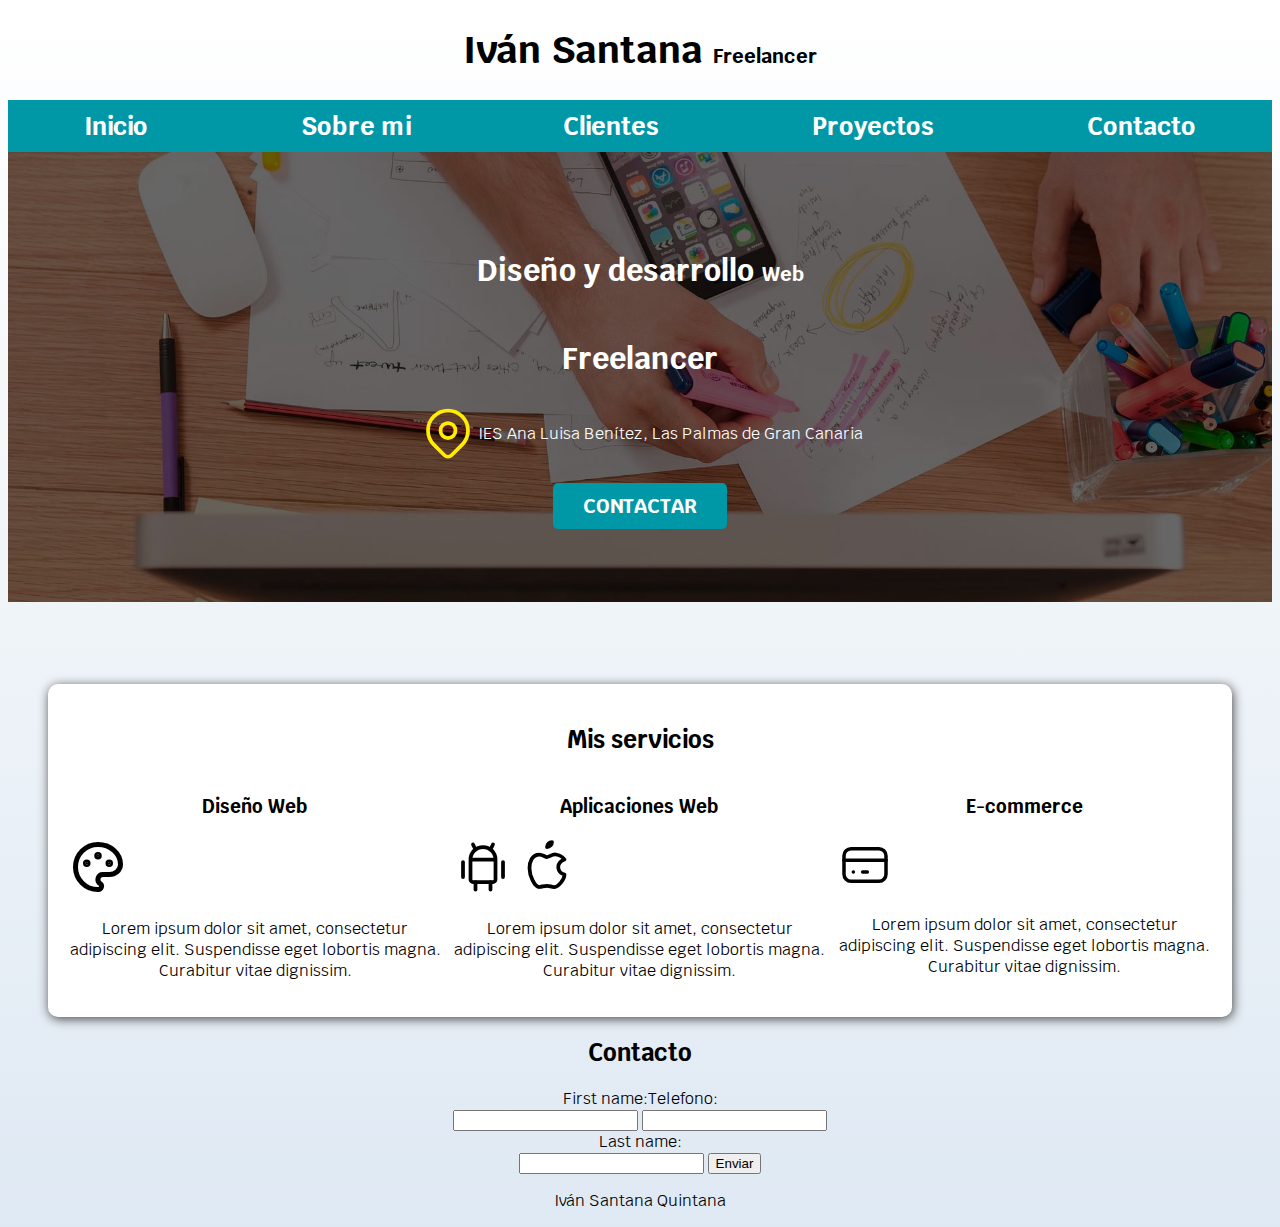
==== index.html @ 11ab8a82 "mi formulario" ====
<!DOCTYPE html>
<html lang="es">
<head>
    <meta charset="UTF-8">
    <meta http-equiv="X-UA-Compatible" content="IE=edge">
    <meta name="viewport" content="width=device-width, initial-scale=1.0">
    <link href="https://fonts.googleapis.com/css2?family=Krub:wght@400;700&display=swap" rel="stylesheet">
    <title>Diseñador Freelance</title>
    <link rel="stylesheet" href="../CSS/Style.CSS">

</head>
<body>
    <!--Esto es un coñaso deja la carrera-->
    <header>
         <h1 class="titulo">Iván Santana <span>Freelancer</span></h1>
    </header>
     
    <div class="nav-bg"> <!--Esto sirve para que el codigo se mas facil de leer-->
      <nav class="navegacion-principal">
        <a href="./LND.html">Inicio</a>
        <a href="#">Sobre mi</a>
        <a href="#">Clientes</a>
        <a href="Proyecto.html">Proyectos</a>
        <a href="#"> Contacto </a>
      </nav>
      </div>
    
   
   <section class="hero" >
    <div class="contenido-hero">

      <h2 class="titulo" >Diseño y desarrollo <span>Web</span></h2>

       <h2>Freelancer</h2>

       <div class="location">
        <svg xmlns="http://www.w3.org/2000/svg" class="icon icon-tabler icon-tabler-map-pin" width="60" height="60" viewBox="0 0 24 24" stroke-width="1.5" stroke="#ffec00" fill="none" stroke-linecap="round" stroke-linejoin="round">
          <path stroke="none" d="M0 0h24v24H0z" fill="none"/>
          <circle cx="12" cy="11" r="3" />
          <path d="M17.657 16.657l-4.243 4.243a2 2 0 0 1 -2.827 0l-4.244 -4.243a8 8 0 1 1 11.314 0z" />
        </svg> 
         <p>IES Ana Luisa Benítez, Las Palmas de Gran Canaria</p>
         
          </div>

          <a class="boton" href="#">Contactar</a>

        </div>
      
    
    </section>
    <br>
    <br>
    
    <main class="cotenedor , sombra">
        <h2>Mis servicios</h2>

        <div class="servicios">
          <section class="servicio">

            <h3>Diseño Web</h3>
  
          <svg xmlns="http://www.w3.org/2000/svg" class="icon icon-tabler icon-tabler-palette" width="60" height="60" viewBox="0 0 24 24" stroke-width="2" stroke="#000000" fill="none" stroke-linecap="round" stroke-linejoin="round">
            <path stroke="none" d="M0 0h24v24H0z" fill="none"/>
            <path d="M12 21a9 9 0 1 1 0 -18a9 8 0 0 1 9 8a4.5 4 0 0 1 -4.5 4h-2.5a2 2 0 0 0 -1 3.75a1.3 1.3 0 0 1 -1 2.25" />
            <circle cx="7.5" cy="10.5" r=".5" fill="currentColor" />
            <circle cx="12" cy="7.5" r=".5" fill="currentColor" />
            <circle cx="16.5" cy="10.5" r=".5" fill="currentColor" />
          </svg>
                  <p>Lorem ipsum dolor sit amet, consectetur adipiscing elit. Suspendisse eget lobortis magna. Curabitur vitae dignissim.</p>
          </section>

          <section class="servicio">

            <h3>Aplicaciones Web</h3>

        <svg xmlns="http://www.w3.org/2000/svg" class="icon icon-tabler icon-tabler-brand-android" width="60" height="60" viewBox="0 0 24 24" stroke-width="1.5" stroke="#000000" fill="none" stroke-linecap="round" stroke-linejoin="round">
          <path stroke="none" d="M0 0h24v24H0z" fill="none"/>
          <line x1="4" y1="10" x2="4" y2="16" />
          <line x1="20" y1="10" x2="20" y2="16" />
          <path d="M7 9h10v8a1 1 0 0 1 -1 1h-8a1 1 0 0 1 -1 -1v-8a5 5 0 0 1 10 0" />
          <line x1="8" y1="3" x2="9" y2="5" />
          <line x1="16" y1="3" x2="15" y2="5" />
          <line x1="9" y1="18" x2="9" y2="21" />
          <line x1="15" y1="18" x2="15" y2="21" />
        </svg>
        <svg xmlns="http://www.w3.org/2000/svg" class="icon icon-tabler icon-tabler-brand-apple" width="60" height="60" viewBox="0 0 24 24" stroke-width="1.5" stroke="#000000" fill="none" stroke-linecap="round" stroke-linejoin="round">
          <path stroke="none" d="M0 0h24v24H0z" fill="none"/>
          <path d="M9 7c-3 0 -4 3 -4 5.5c0 3 2 7.5 4 7.5c1.088 -.046 1.679 -.5 3 -.5c1.312 0 1.5 .5 3 .5s4 -3 4 -5c-.028 -.01 -2.472 -.403 -2.5 -3c-.019 -2.17 2.416 -2.954 2.5 -3c-1.023 -1.492 -2.951 -1.963 -3.5 -2c-1.433 -.111 -2.83 1 -3.5 1c-.68 0 -1.9 -1 -3 -1z" />
          <path d="M12 4a2 2 0 0 0 2 -2a2 2 0 0 0 -2 2" />
        </svg>

        <p>Lorem ipsum dolor sit amet, consectetur adipiscing elit. Suspendisse eget lobortis magna. Curabitur vitae dignissim.</p>
          </section>

          <section class="servicio">

            <h3>E-commerce </h3>
            
            <svg xmlns="http://www.w3.org/2000/svg" class="icon icon-tabler icon-tabler-credit-card" width="56" height="56" viewBox="0 0 24 24" stroke-width="1.5" stroke="#000000" fill="none" stroke-linecap="round" stroke-linejoin="round">
              <path stroke="none" d="M0 0h24v24H0z" fill="none"/>
              <rect x="3" y="5" width="18" height="14" rx="3" />
              <line x1="3" y1="10" x2="21" y2="10" />
              <line x1="7" y1="15" x2="7.01" y2="15" />
              <line x1="11" y1="15" x2="13" y2="15" />
            </svg>
    
            <p>Lorem ipsum dolor sit amet, consectetur adipiscing elit. Suspendisse eget lobortis magna. Curabitur vitae dignissim.</p>

          </section>

        </div> <!---Aqui termina los servicios-->


    </main>

    <sectio>

        <h2>
          </svg>Contacto</h2>
        
    </sectio>

    <footer>
      <form action="">
              <label for="fname">First name:</label><label for="tnumber">Telefono:</label><br>
              <input type="text" id="fname" name="fname">  <input type="text" id="tnumber" name="tnumber"><br>
              <label for="lname">Last name:</label><br>
              <input type="text" id="lname" name="lname">
              <input type="submit" value="Enviar">

      </form>
        <p>Iván Santana Quintana </p>

        

    </footer>



</body>
</html>
---- CSS/Style.CSS ----
:root {
    --blanco:#ffffff;
    --oscuro:#212121;
    --primario:#FFc107;
    --secundario: #0097a7;
    --gris:#757575;
    --grisclaro:#DFE9F3;
    
    

}
html {
    font-size:62.5%;
}

p {
    text-align: center;
}

svg {
    align-items: center;
}

body{
    font-size: 16px; /*1rem=10px*/
    font-family: 'Krub', sans-serif;
    background-image:linear-gradient( to top,var(--grisclaro) 0%, var(--blanco) 100%) ;
   
}
.boton{
    background-color: var(--secundario);
    padding: 1rem 3rem;
    margin-top: 2rem;
    color: #ffffff;
    font-weight: 700;
    text-decoration:none ;
    font-size: 2rem;
    text-transform: uppercase;
    border-radius: 0.5rem;
    border: none;
    width: 80%;
    text-align: center;
}



@media (min-width: 750px){

    .boton{
        width: auto;
    }
}

.titulo{
    font-size: 3.8rem;
}

.titulo span {
    font-size: 2rem;  
}

h1,h2,h3{
    text-align: center;
}

.nav-bg{
    background-color: var(--secundario); 

}
.sombra{
    background-color: #ffffff;
    box-shadow: 1px 2px 11px 0px rgb(71, 71, 71);
    padding: 2rem;
    margin: 2rem 4rem;
    border-radius: 1rem;
}

.navegacion-principal{
    text-align: center;
    background-color: var(--secundario);
    margin: 0 auto;
   padding-top: 0.025rem;
   padding-bottom: 0.025rem;
   display:flex;
   flex-direction: column; 
}


@media (min-width:768px){
    .navegacion-principal{
        flex-direction: row;
        justify-content: space-around;
    } /*480px 768px 1140px 1400px*/
}




.navegacion-principal a{
background-color: var(--secundario);
padding: 1rem 3rem;
font-size: 2.5rem;
font-weight:700 ;
text-decoration: none;
color:var(--blanco)
}


.navegacion-principal :hover {
    background-color: var(--primario);
    color: var(--oscuro);
}

.contenedor{
    max-width:120rem ;
    margin: 0 auto;

}

.hero {
        background-image: url(../img/hero.jpg);
        height: 450px;
        background-repeat: no-repeat;
        background-size: cover;
        position: relative;
        margin-bottom: 2rem;
        
}

.contenido-hero{
    background-color:rgba(0,0,0,0.6);
    width: 100%;
    height:100% ;
    position: absolute;
    display: flex;
    flex-direction: column;
    align-items: center;
    justify-content: center;
}

.contenido-hero h2{
    color: #ffffff;
    font-weight: 700;
    font-size: 3rem;
}

.contenido-hero p{
    color: #ffffff;
}

table {
    margin:auto ;  
}

table,td,th{
   
    padding-left: 25px;
    padding-top:25px ;
    padding-bottom: 25px;
    padding-right: 15px;
    border-spacing: 30px ;
    border: none;
    border-collapse: collapse;
    text-align: center;
    font-size: 20px; 
}

td{
    text-align: left;
}

tr:nth-child(even){
    background-color:var(--grisclaro) ;
}

th{

    background-color: #e8f71e;
    color: #212121;

}
/*section{ otra forma de hacerlo
    background-image: url(../img/hero.jpg);
    height: 400px;
    background-size: 1900px 800px;
   
}*/


.location{
    display: flex;
    flex-direction: row;
    align-items: center;
    justify-content: center;
}


footer {
        text-align: center;
}

form {
    text-align: center;
    
}

.servicios{
   display: grid;

   grid-template-columns:  repeat(3, 1fr);
   column-gap: 1rem;

}
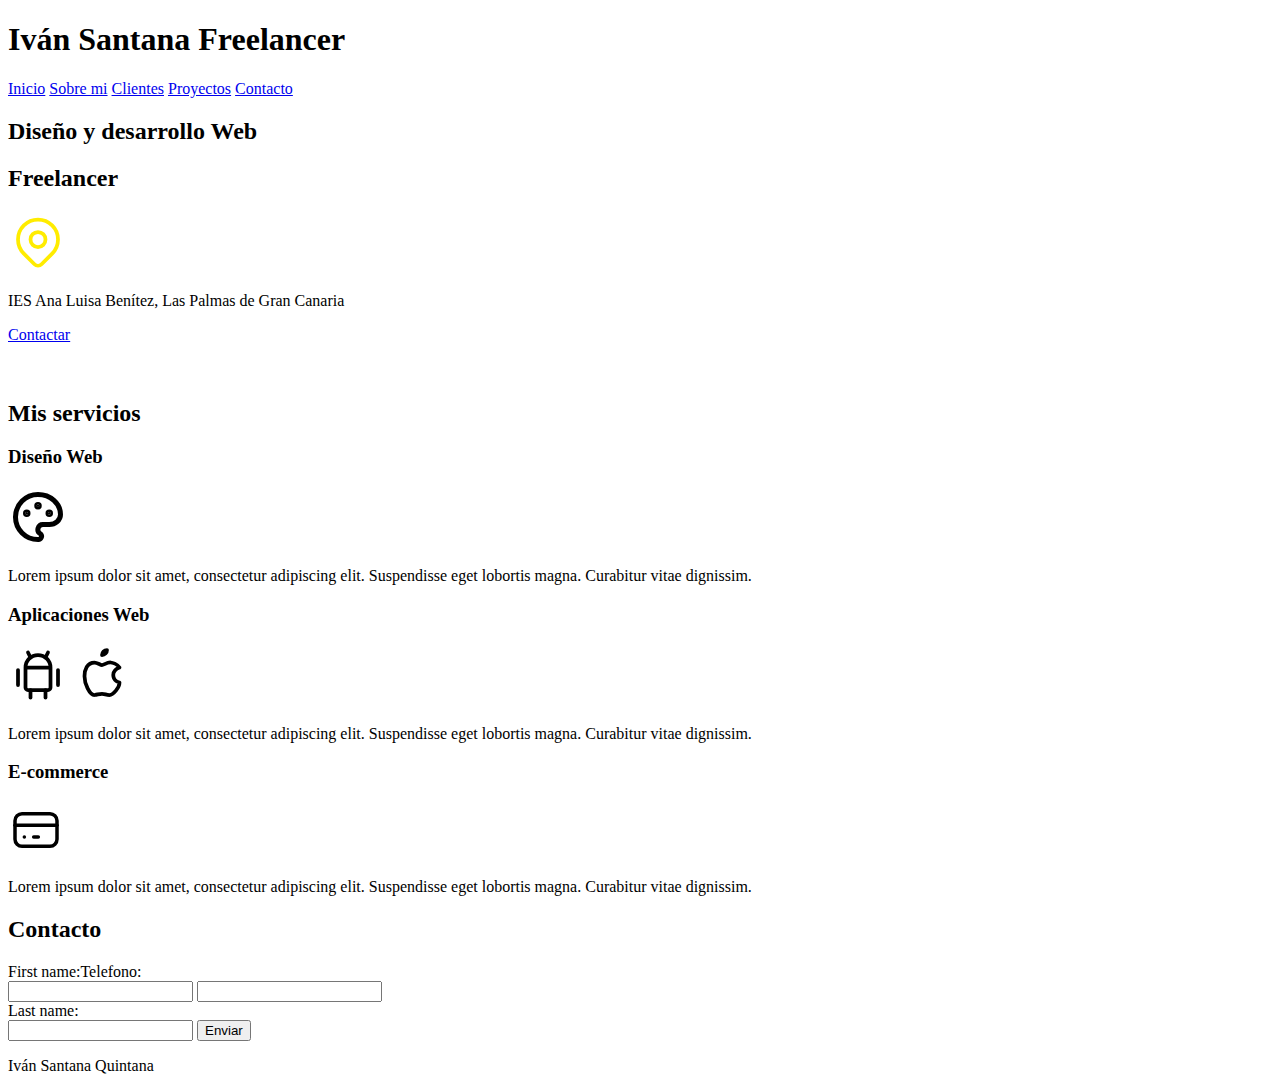
==== commit 55fd769b: "mi formulario" ====
--- a/index.html
+++ b/index.html
@@ -6,7 +6,7 @@
     <meta name="viewport" content="width=device-width, initial-scale=1.0">
     <link href="https://fonts.googleapis.com/css2?family=Krub:wght@400;700&display=swap" rel="stylesheet">
     <title>Diseñador Freelance</title>
-    <link rel="stylesheet" href="../CSS/Style.CSS">
+    <link rel="stylesheet" href="../CSS/style.css">
 
 </head>
 <body>
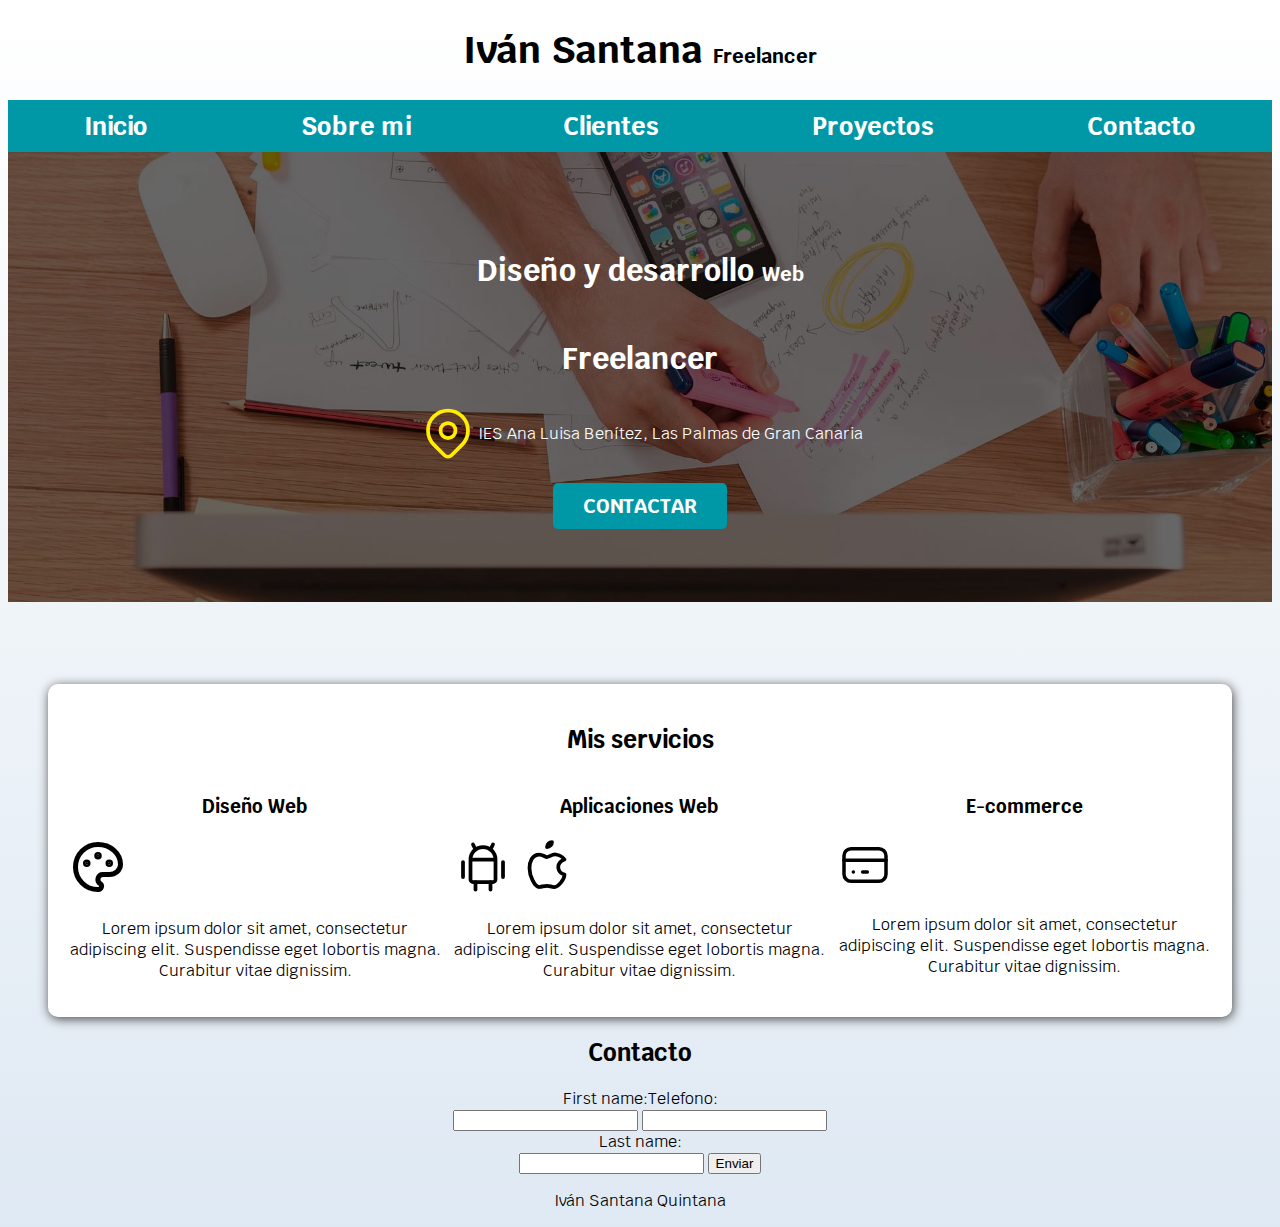
==== commit af25d8aa: "mi formulario" ====
--- a/index.html
+++ b/index.html
@@ -6,7 +6,7 @@
     <meta name="viewport" content="width=device-width, initial-scale=1.0">
     <link href="https://fonts.googleapis.com/css2?family=Krub:wght@400;700&display=swap" rel="stylesheet">
     <title>Diseñador Freelance</title>
-    <link rel="stylesheet" href="../CSS/style.css">
+    <link rel="stylesheet" href="./CSS/Style.CSS">
 
 </head>
 <body>
@@ -17,10 +17,10 @@
      
     <div class="nav-bg"> <!--Esto sirve para que el codigo se mas facil de leer-->
       <nav class="navegacion-principal">
-        <a href="./LND.html">Inicio</a>
+        <a href="./index.html">Inicio</a>
         <a href="#">Sobre mi</a>
         <a href="#">Clientes</a>
-        <a href="Proyecto.html">Proyectos</a>
+        <a href="./Proyecto.html">Proyectos</a>
         <a href="#"> Contacto </a>
       </nav>
       </div>
--- a/CSS/Style.CSS
+++ b/CSS/Style.CSS
@@ -0,0 +1,213 @@
+:root {
+    --blanco:#ffffff;
+    --oscuro:#212121;
+    --primario:#FFc107;
+    --secundario: #0097a7;
+    --gris:#757575;
+    --grisclaro:#DFE9F3;
+    
+    
+
+}
+html {
+    font-size:62.5%;
+}
+
+p {
+    text-align: center;
+}
+
+svg {
+    align-items: center;
+}
+
+body{
+    font-size: 16px; /*1rem=10px*/
+    font-family: 'Krub', sans-serif;
+    background-image:linear-gradient( to top,var(--grisclaro) 0%, var(--blanco) 100%) ;
+   
+}
+.boton{
+    background-color: var(--secundario);
+    padding: 1rem 3rem;
+    margin-top: 2rem;
+    color: #ffffff;
+    font-weight: 700;
+    text-decoration:none ;
+    font-size: 2rem;
+    text-transform: uppercase;
+    border-radius: 0.5rem;
+    border: none;
+    width: 80%;
+    text-align: center;
+}
+
+
+
+@media (min-width: 750px){
+
+    .boton{
+        width: auto;
+    }
+}
+
+.titulo{
+    font-size: 3.8rem;
+}
+
+.titulo span {
+    font-size: 2rem;  
+}
+
+h1,h2,h3{
+    text-align: center;
+}
+
+.nav-bg{
+    background-color: var(--secundario); 
+
+}
+.sombra{
+    background-color: #ffffff;
+    box-shadow: 1px 2px 11px 0px rgb(71, 71, 71);
+    padding: 2rem;
+    margin: 2rem 4rem;
+    border-radius: 1rem;
+}
+
+.navegacion-principal{
+    text-align: center;
+    background-color: var(--secundario);
+    margin: 0 auto;
+   padding-top: 0.025rem;
+   padding-bottom: 0.025rem;
+   display:flex;
+   flex-direction: column; 
+}
+
+
+@media (min-width:768px){
+    .navegacion-principal{
+        flex-direction: row;
+        justify-content: space-around;
+    } /*480px 768px 1140px 1400px*/
+}
+
+
+
+
+.navegacion-principal a{
+background-color: var(--secundario);
+padding: 1rem 3rem;
+font-size: 2.5rem;
+font-weight:700 ;
+text-decoration: none;
+color:var(--blanco)
+}
+
+
+.navegacion-principal :hover {
+    background-color: var(--primario);
+    color: var(--oscuro);
+}
+
+.contenedor{
+    max-width:120rem ;
+    margin: 0 auto;
+
+}
+
+.hero {
+        background-image: url(../img/hero.jpg);
+        height: 450px;
+        background-repeat: no-repeat;
+        background-size: cover;
+        position: relative;
+        margin-bottom: 2rem;
+        
+}
+
+.contenido-hero{
+    background-color:rgba(0,0,0,0.6);
+    width: 100%;
+    height:100% ;
+    position: absolute;
+    display: flex;
+    flex-direction: column;
+    align-items: center;
+    justify-content: center;
+}
+
+.contenido-hero h2{
+    color: #ffffff;
+    font-weight: 700;
+    font-size: 3rem;
+}
+
+.contenido-hero p{
+    color: #ffffff;
+}
+
+table {
+    margin:auto ;  
+}
+
+table,td,th{
+   
+    padding-left: 25px;
+    padding-top:25px ;
+    padding-bottom: 25px;
+    padding-right: 15px;
+    border-spacing: 30px ;
+    border: none;
+    border-collapse: collapse;
+    text-align: center;
+    font-size: 20px; 
+}
+
+td{
+    text-align: left;
+}
+
+tr:nth-child(even){
+    background-color:var(--grisclaro) ;
+}
+
+th{
+
+    background-color: #e8f71e;
+    color: #212121;
+
+}
+/*section{ otra forma de hacerlo
+    background-image: url(../img/hero.jpg);
+    height: 400px;
+    background-size: 1900px 800px;
+   
+}*/
+
+
+.location{
+    display: flex;
+    flex-direction: row;
+    align-items: center;
+    justify-content: center;
+}
+
+
+footer {
+        text-align: center;
+}
+
+form {
+    text-align: center;
+    
+}
+
+.servicios{
+   display: grid;
+
+   grid-template-columns:  repeat(3, 1fr);
+   column-gap: 1rem;
+
+}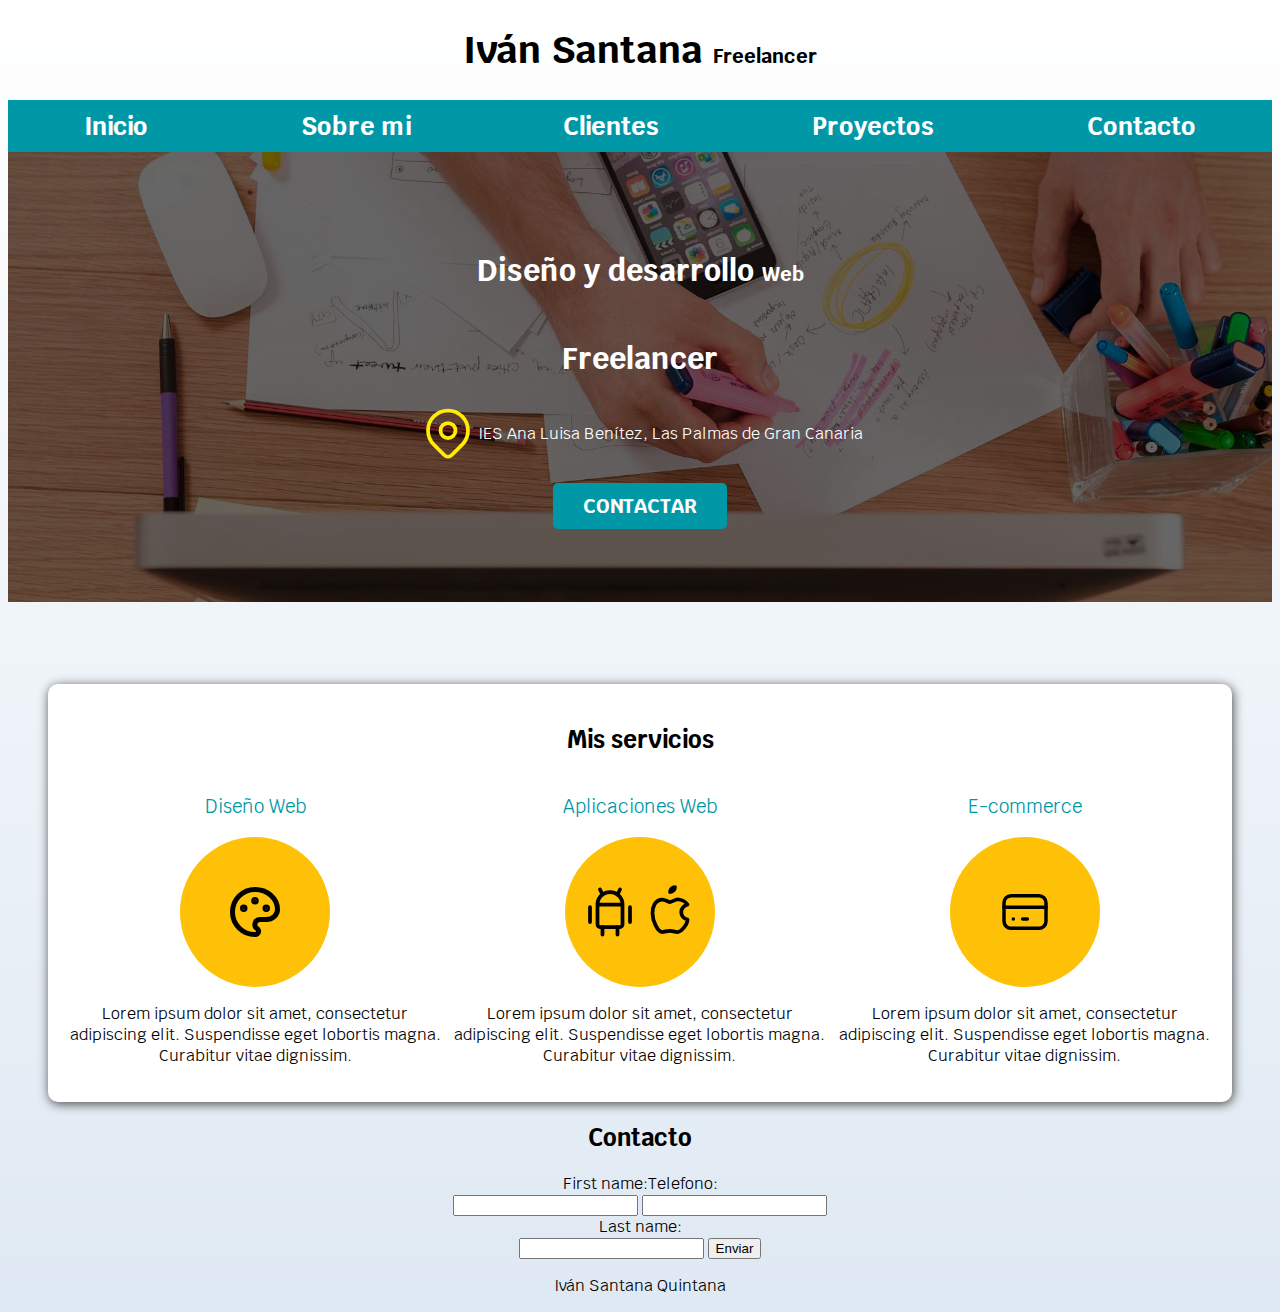
==== commit df7229bb: "first commit" ====
--- a/index.html
+++ b/index.html
@@ -58,52 +58,59 @@
         <div class="servicios">
           <section class="servicio">
 
-            <h3>Diseño Web</h3>
-  
-          <svg xmlns="http://www.w3.org/2000/svg" class="icon icon-tabler icon-tabler-palette" width="60" height="60" viewBox="0 0 24 24" stroke-width="2" stroke="#000000" fill="none" stroke-linecap="round" stroke-linejoin="round">
-            <path stroke="none" d="M0 0h24v24H0z" fill="none"/>
-            <path d="M12 21a9 9 0 1 1 0 -18a9 8 0 0 1 9 8a4.5 4 0 0 1 -4.5 4h-2.5a2 2 0 0 0 -1 3.75a1.3 1.3 0 0 1 -1 2.25" />
-            <circle cx="7.5" cy="10.5" r=".5" fill="currentColor" />
-            <circle cx="12" cy="7.5" r=".5" fill="currentColor" />
-            <circle cx="16.5" cy="10.5" r=".5" fill="currentColor" />
-          </svg>
+            <h3 class="titulo-servicio">Diseño Web</h3>
+
+            <div class="iconos">
+              <svg xmlns="http://www.w3.org/2000/svg" class="icon icon-tabler icon-tabler-palette" width="60" height="60" viewBox="0 0 24 24" stroke-width="2" stroke="#000000" fill="none" stroke-linecap="round" stroke-linejoin="round">
+                <path stroke="none" d="M0 0h24v24H0z" fill="none"/>
+                <path d="M12 21a9 9 0 1 1 0 -18a9 8 0 0 1 9 8a4.5 4 0 0 1 -4.5 4h-2.5a2 2 0 0 0 -1 3.75a1.3 1.3 0 0 1 -1 2.25" />
+                <circle cx="7.5" cy="10.5" r=".5" fill="currentColor" />
+                <circle cx="12" cy="7.5" r=".5" fill="currentColor" />
+                <circle cx="16.5" cy="10.5" r=".5" fill="currentColor" />
+              </svg>
+            </div>
                   <p>Lorem ipsum dolor sit amet, consectetur adipiscing elit. Suspendisse eget lobortis magna. Curabitur vitae dignissim.</p>
           </section>
 
           <section class="servicio">
 
-            <h3>Aplicaciones Web</h3>
+            <h3 class="titulo-servicio">Aplicaciones Web</h3>
+              <div class="iconos">
 
-        <svg xmlns="http://www.w3.org/2000/svg" class="icon icon-tabler icon-tabler-brand-android" width="60" height="60" viewBox="0 0 24 24" stroke-width="1.5" stroke="#000000" fill="none" stroke-linecap="round" stroke-linejoin="round">
-          <path stroke="none" d="M0 0h24v24H0z" fill="none"/>
-          <line x1="4" y1="10" x2="4" y2="16" />
-          <line x1="20" y1="10" x2="20" y2="16" />
-          <path d="M7 9h10v8a1 1 0 0 1 -1 1h-8a1 1 0 0 1 -1 -1v-8a5 5 0 0 1 10 0" />
-          <line x1="8" y1="3" x2="9" y2="5" />
-          <line x1="16" y1="3" x2="15" y2="5" />
-          <line x1="9" y1="18" x2="9" y2="21" />
-          <line x1="15" y1="18" x2="15" y2="21" />
-        </svg>
-        <svg xmlns="http://www.w3.org/2000/svg" class="icon icon-tabler icon-tabler-brand-apple" width="60" height="60" viewBox="0 0 24 24" stroke-width="1.5" stroke="#000000" fill="none" stroke-linecap="round" stroke-linejoin="round">
-          <path stroke="none" d="M0 0h24v24H0z" fill="none"/>
-          <path d="M9 7c-3 0 -4 3 -4 5.5c0 3 2 7.5 4 7.5c1.088 -.046 1.679 -.5 3 -.5c1.312 0 1.5 .5 3 .5s4 -3 4 -5c-.028 -.01 -2.472 -.403 -2.5 -3c-.019 -2.17 2.416 -2.954 2.5 -3c-1.023 -1.492 -2.951 -1.963 -3.5 -2c-1.433 -.111 -2.83 1 -3.5 1c-.68 0 -1.9 -1 -3 -1z" />
-          <path d="M12 4a2 2 0 0 0 2 -2a2 2 0 0 0 -2 2" />
-        </svg>
+                <svg xmlns="http://www.w3.org/2000/svg" class="icon icon-tabler icon-tabler-brand-android" width="60" height="60" viewBox="0 0 24 24" stroke-width="1.5" stroke="#000000" fill="none" stroke-linecap="round" stroke-linejoin="round">
+                  <path stroke="none" d="M0 0h24v24H0z" fill="none"/>
+                  <line x1="4" y1="10" x2="4" y2="16" />
+                  <line x1="20" y1="10" x2="20" y2="16" />
+                  <path d="M7 9h10v8a1 1 0 0 1 -1 1h-8a1 1 0 0 1 -1 -1v-8a5 5 0 0 1 10 0" />
+                  <line x1="8" y1="3" x2="9" y2="5" />
+                  <line x1="16" y1="3" x2="15" y2="5" />
+                  <line x1="9" y1="18" x2="9" y2="21" />
+                  <line x1="15" y1="18" x2="15" y2="21" />
+                </svg>
+                <svg xmlns="http://www.w3.org/2000/svg" class="icon icon-tabler icon-tabler-brand-apple" width="60" height="60" viewBox="0 0 24 24" stroke-width="1.5" stroke="#000000" fill="none" stroke-linecap="round" stroke-linejoin="round">
+                  <path stroke="none" d="M0 0h24v24H0z" fill="none"/>
+                  <path d="M9 7c-3 0 -4 3 -4 5.5c0 3 2 7.5 4 7.5c1.088 -.046 1.679 -.5 3 -.5c1.312 0 1.5 .5 3 .5s4 -3 4 -5c-.028 -.01 -2.472 -.403 -2.5 -3c-.019 -2.17 2.416 -2.954 2.5 -3c-1.023 -1.492 -2.951 -1.963 -3.5 -2c-1.433 -.111 -2.83 1 -3.5 1c-.68 0 -1.9 -1 -3 -1z" />
+                  <path d="M12 4a2 2 0 0 0 2 -2a2 2 0 0 0 -2 2" />
+                </svg>
+
+              </div>
 
         <p>Lorem ipsum dolor sit amet, consectetur adipiscing elit. Suspendisse eget lobortis magna. Curabitur vitae dignissim.</p>
           </section>
 
           <section class="servicio">
 
-            <h3>E-commerce </h3>
-            
-            <svg xmlns="http://www.w3.org/2000/svg" class="icon icon-tabler icon-tabler-credit-card" width="56" height="56" viewBox="0 0 24 24" stroke-width="1.5" stroke="#000000" fill="none" stroke-linecap="round" stroke-linejoin="round">
-              <path stroke="none" d="M0 0h24v24H0z" fill="none"/>
-              <rect x="3" y="5" width="18" height="14" rx="3" />
-              <line x1="3" y1="10" x2="21" y2="10" />
-              <line x1="7" y1="15" x2="7.01" y2="15" />
-              <line x1="11" y1="15" x2="13" y2="15" />
-            </svg>
+            <h3 class="titulo-servicio">E-commerce </h3>
+            <div class="iconos">
+
+              <svg xmlns="http://www.w3.org/2000/svg" class="icon icon-tabler icon-tabler-credit-card" width="56" height="56" viewBox="0 0 24 24" stroke-width="1.5" stroke="#000000" fill="none" stroke-linecap="round" stroke-linejoin="round">
+                <path stroke="none" d="M0 0h24v24H0z" fill="none"/>
+                <rect x="3" y="5" width="18" height="14" rx="3" />
+                <line x1="3" y1="10" x2="21" y2="10" />
+                <line x1="7" y1="15" x2="7.01" y2="15" />
+                <line x1="11" y1="15" x2="13" y2="15" />
+              </svg>
+            </div>
     
             <p>Lorem ipsum dolor sit amet, consectetur adipiscing elit. Suspendisse eget lobortis magna. Curabitur vitae dignissim.</p>
 
--- a/CSS/Style.CSS
+++ b/CSS/Style.CSS
@@ -206,8 +206,28 @@
 
 .servicios{
    display: grid;
-
    grid-template-columns:  repeat(3, 1fr);
    column-gap: 1rem;
 
+}
+
+.servicio{
+    display: flex;
+    flex-direction: column;
+    align-items: center;
+}
+
+.servicio .iconos{
+    height: 15rem;
+    width: 15rem;
+    background-color: var(--primario);
+    border-radius: 50%;
+    display: flex;
+    justify-content: center;
+    align-items: center;
+}
+
+.servicio .titulo-servicio{
+    color: var(--secundario);
+    font-weight: normal;
 }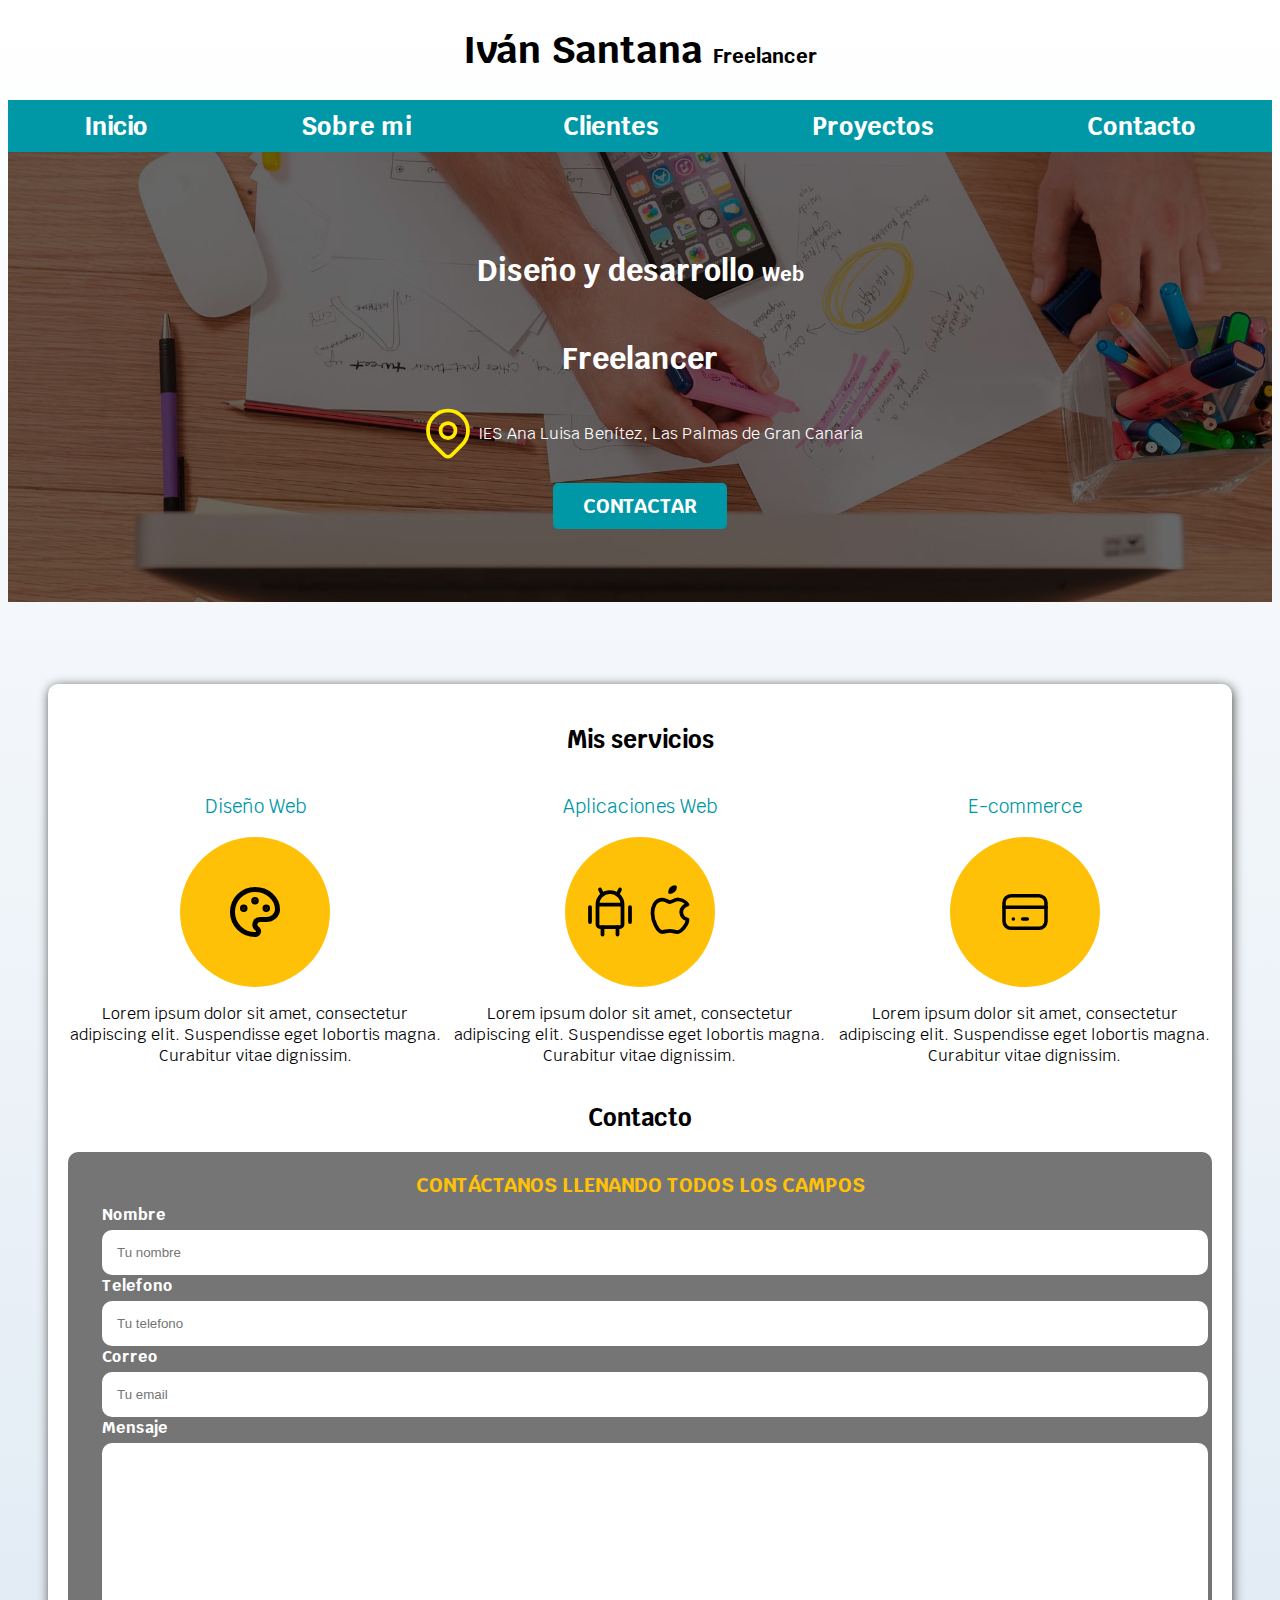
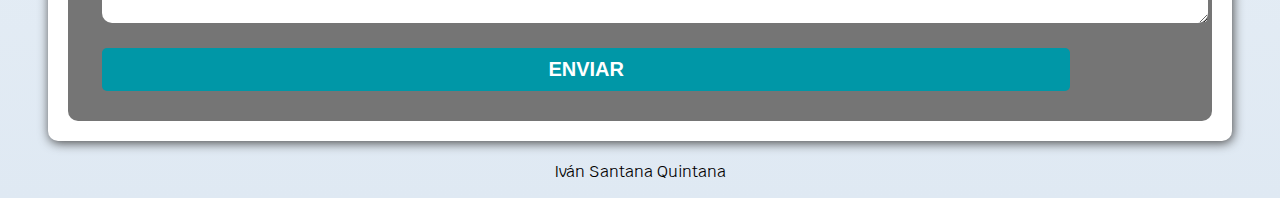
==== commit c20f5543: "Cambio de todo xd" ====
--- a/index.html
+++ b/index.html
@@ -118,30 +118,48 @@
 
         </div> <!---Aqui termina los servicios-->
 
+        <section>
+    
+            <h2>
+              </svg>Contacto</h2>
+            
+        </section>
 
+        <form class="formulario">
+          <fieldset>
+            <legend>Contáctanos llenando todos los campos</legend>
+
+            <div class="campo">
+              <label>Nombre</label>
+              <input  class="input-text" type="text" id="Nombre" placeholder="Tu nombre">
+
+             <div class="campo">
+              <label>Telefono</label>
+              <input class="input-text" type="text" id="tnumber" placeholder="Tu telefono">
+            </div>
+            <div class="campo">
+              <label>Correo</label>
+             <input  class="input-text"type="text" id="Crro" placeholder="Tu email">
+
+            </div>
+              <div class="campo">
+
+                <label >Mensaje</label>
+                <textarea class="input-text" name="mensaje" id="mensaje" cols="30" rows="10"></textarea> <!---Aqui mensajes largos--->
+              </div>
+              <input class="boton w90" type="submit" value="Enviar">
+          </fieldset>
+        </form>
     </main>
 
-    <sectio>
 
-        <h2>
-          </svg>Contacto</h2>
-        
-    </sectio>
 
-    <footer>
-      <form action="">
-              <label for="fname">First name:</label><label for="tnumber">Telefono:</label><br>
-              <input type="text" id="fname" name="fname">  <input type="text" id="tnumber" name="tnumber"><br>
-              <label for="lname">Last name:</label><br>
-              <input type="text" id="lname" name="lname">
-              <input type="submit" value="Enviar">
-
-      </form>
+      <footer>
         <p>Iván Santana Quintana </p>
 
         
 
-    </footer>
+      </footer>
 
 
 
--- a/CSS/Style.CSS
+++ b/CSS/Style.CSS
@@ -195,15 +195,6 @@
 }
 
 
-footer {
-        text-align: center;
-}
-
-form {
-    text-align: center;
-    
-}
-
 .servicios{
    display: grid;
    grid-template-columns:  repeat(3, 1fr);
@@ -230,4 +221,44 @@
 .servicio .titulo-servicio{
     color: var(--secundario);
     font-weight: normal;
-}+}
+/* Formulario de contacto */
+
+.formulario {
+    background-color: var(--gris);
+    padding: 2rem;
+    border-radius: 1rem;
+}
+
+.formulario fieldset{
+    border: none;
+    
+}
+
+.formulario legend{
+    text-align: center;
+    font-size: 2rem;
+    text-transform: uppercase;
+    font-weight: bold;
+    color: var(--primario);
+}
+
+.campo label{
+    display: block;
+    color: var(--blanco);
+    font-weight: bold;
+    margin-bottom: 0.5rem;
+
+}
+
+.input-text{
+    width: 100%;
+    border: none;
+    padding: 1.5rem;
+    border-radius: 1rem;
+
+}
+
+.w90{
+    width: 90%;
+}
